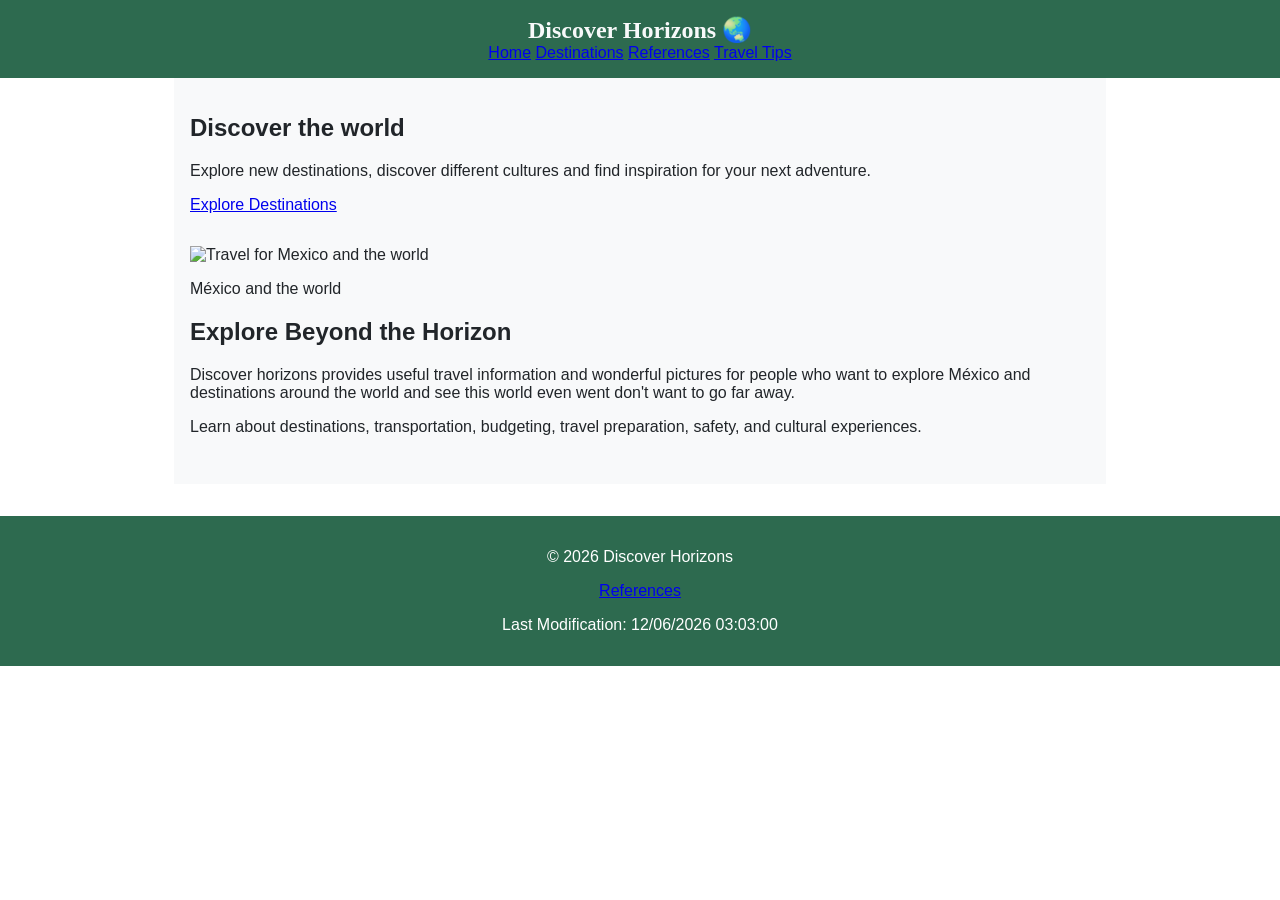
==== project/index.html @ 8d55e76c "s" ====
<!DOCTYPE html>
<html lang="en">
<head>
    <meta charset="UTF-8">
    <meta name="viewport" content="width=device-width, initial-scale=1.0">
    <title>Discover Horizons- Discover México and the world</title>
    <meta name="description" content="A page created for see Mexico and the world">
    <meta name="Author" content="Sariah Italletzy San Martin Erazo">
    <link rel=stylesheet href="styles/project.css">
    <script src="scripts/proyect.js" defer></script>
    <link rel="preconnect" href="https://fonts.googleapis.com">
    <link rel="preconnect" href="https://fonts.gstatic.com" crossorigin>
    <link href="https://fonts.googleapis.com/css2?family=Figtree:ital,wght@0,300..900;1,300..900&family=Geist+Pixel&family=Google+Sans:ital,opsz,wght@0,17..18,400..700;1,17..18,400..700&family=Raleway:ital,wght@0,100..900;1,100..900&family=Roboto+Mono&display=swap" rel="stylesheet">
</head>
<body>
    <header>
        <div class="site-header">
            <a href="index.html" class="logo">Discover Horizons 🌏</a>
            <nav>
                <a href="index.html">Home</a>
                <a href="destinations.html">Destinations</a>
                <a href="references.html">References</a>
                <a href="travel-tips.html">Travel Tips</a>
            </nav>
        </div>
    </header>
    
    <main>
        <section class="hero">
            <div class="hero-content">
                <h1>Discover the world</h1>
                <p>
                    Explore new destinations, discover different cultures
                    and find inspiration for your next adventure.
                </p>
                <a href="destinations.html" class="button">
                    Explore Destinations
                </a>
            </div>
        </section>

        <div>
            <article>
                <img src="images/index.html"
                alt="Travel for Mexico and the world"
                loading="lazy">
                <P>México and the world</P>
            </article>
        </div>

        <section class="intro">
            <h2>Explore Beyond the Horizon</h2>
            <p>
                Discover horizons provides useful travel information and wonderful pictures for people
                who want to explore México and destinations around the world and see this world even went 
                don't want to go far away. 
            </p>
            <p>
                Learn about destinations, transportation, budgeting, travel preparation, safety,
                and cultural experiences. 
            </p>
        </section>

    </main>

    <footer>
        <p>&copy; <span id="currentyear"></span>
        Discover Horizons</p>
        <p> 
            <a href="references.html">References</a>
        </p>
        <p id="lastModified"></p>
    </footer>
</body>
</html>
---- project/styles/project.css ----
:root {
    /*colors*/
    --mountain-green: #2D6A4F;
    --jungle-green: #40916C;
    --sunset-orange: #f77f00;
    --golden-sun: #ffb703;
    --sky-background: #f8f9fa;
    --volcano-text: #212529;
    --heading-font: "Lora", serif;
    --body-font: "Roboto", sans-serif;
}

.raleway-<uniquifier> {
  font-family: "Raleway", sans-serif;
  font-optical-sizing: auto;
  font-weight: <weight>;
  font-style: normal;
}

body {
    margin: 0;
    font-family: var(--body-font);
}

header {
    color: white;
    background-color: var(--mountain-green);
    text-align: center;
    padding: 1rem;
}

.logo {
    font-family: var(--heading-font);
    font-size: 1.5rem;
    font-weight: bold;
    text-decoration: none;
    color: var(--sky-background);
}

nav {
    color: var(--volcano-text);
}

h1, {
    color: var(--sky-background);
    font-family: var(--heading-font);
}

h2, h3 {
    color: var(--volcano-text);
}

main {
    color: var(--volcano-text);
    background-color: var(--sky-background);
    padding: 1rem;
    max-width: 900px;
    margin: auto;
}


footer {
    color: white;
    background-color: var(--mountain-green);
    padding: 1rem;
    text-align: center;
    margin-top: 2rem;
}

section {
    margin-bottom: 2rem;
}
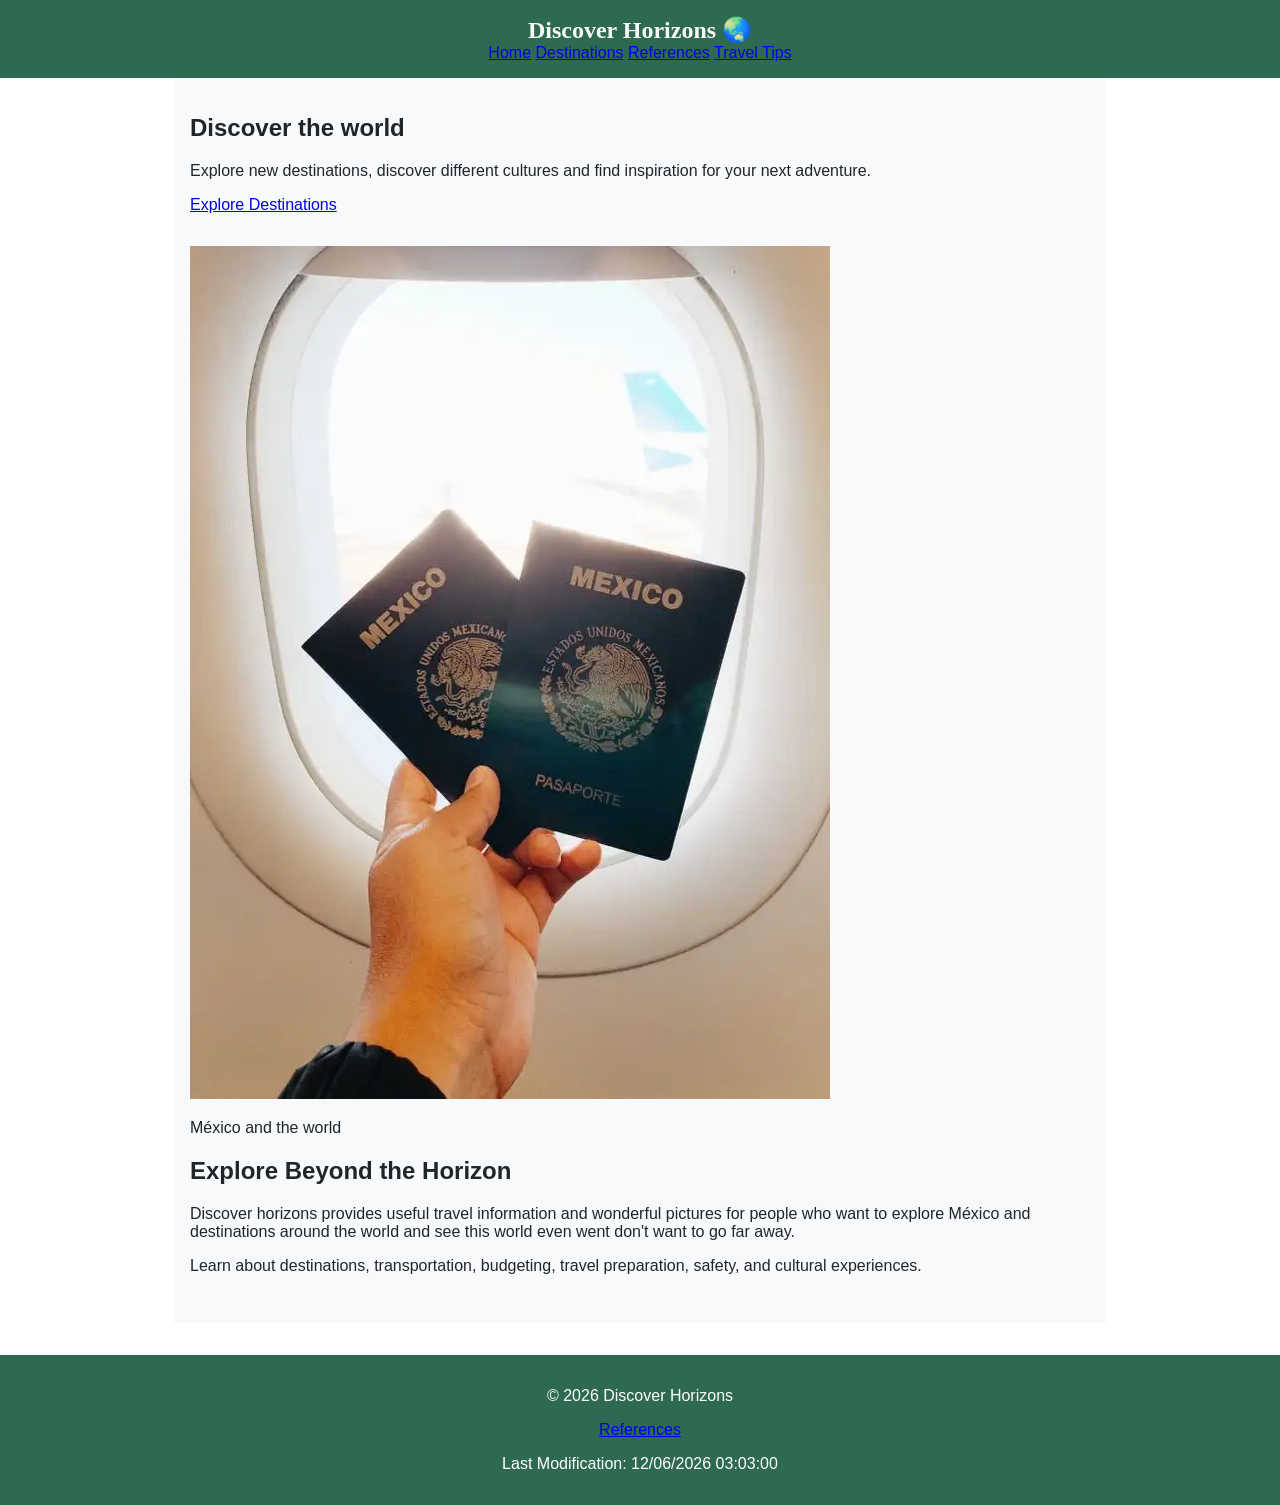
==== commit eed8a66e: "s" ====
--- a/project/index.html
+++ b/project/index.html
@@ -41,9 +41,9 @@
 
         <div>
             <article>
-                <img src="images/index.html"
-                alt="Travel for Mexico and the world"
-                loading="lazy">
+                <img src="images/index image.webp"
+                     alt="Travel for Mexico and the world"
+                     loading="lazy">
                 <P>México and the world</P>
             </article>
         </div>
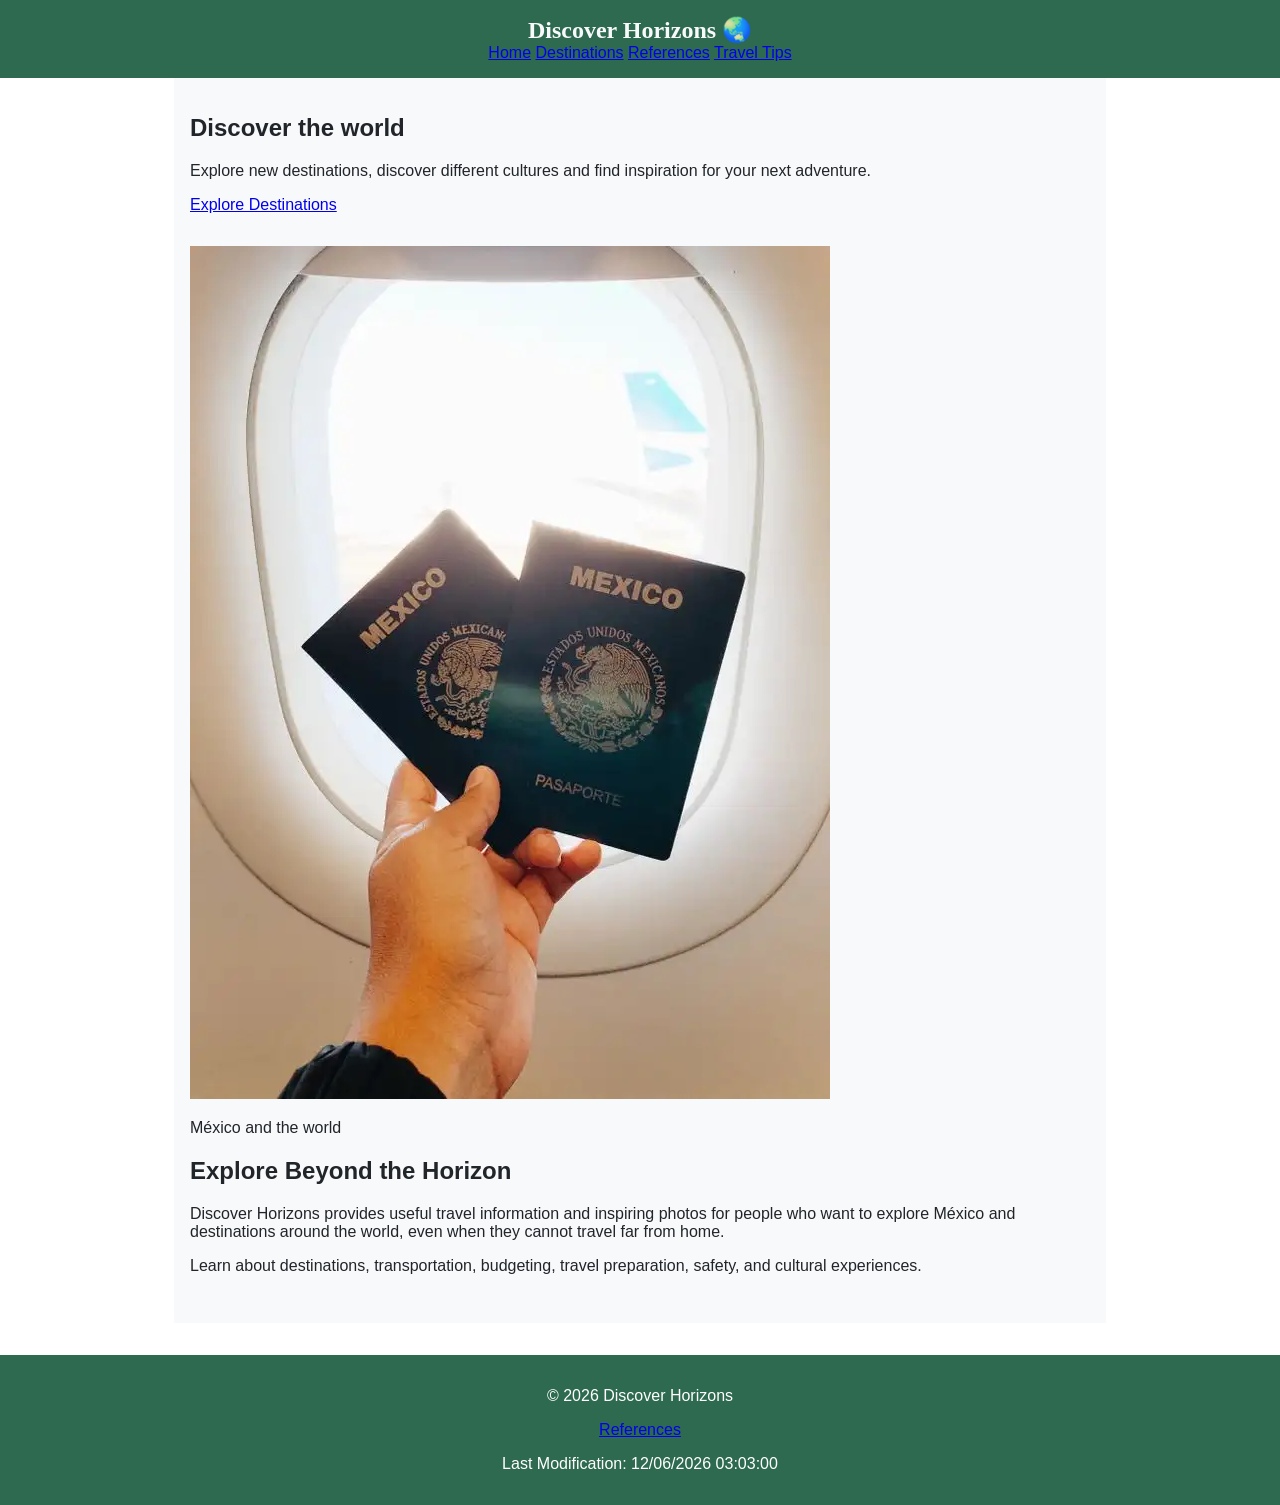
==== commit 2918c92d: "s" ====
--- a/project/index.html
+++ b/project/index.html
@@ -51,9 +51,10 @@
         <section class="intro">
             <h2>Explore Beyond the Horizon</h2>
             <p>
-                Discover horizons provides useful travel information and wonderful pictures for people
-                who want to explore México and destinations around the world and see this world even went 
-                don't want to go far away. 
+                Discover Horizons provides useful travel information and
+                inspiring photos for people who want to explore México and
+                destinations around the world, even when they cannot travel
+                far from home.
             </p>
             <p>
                 Learn about destinations, transportation, budgeting, travel preparation, safety,
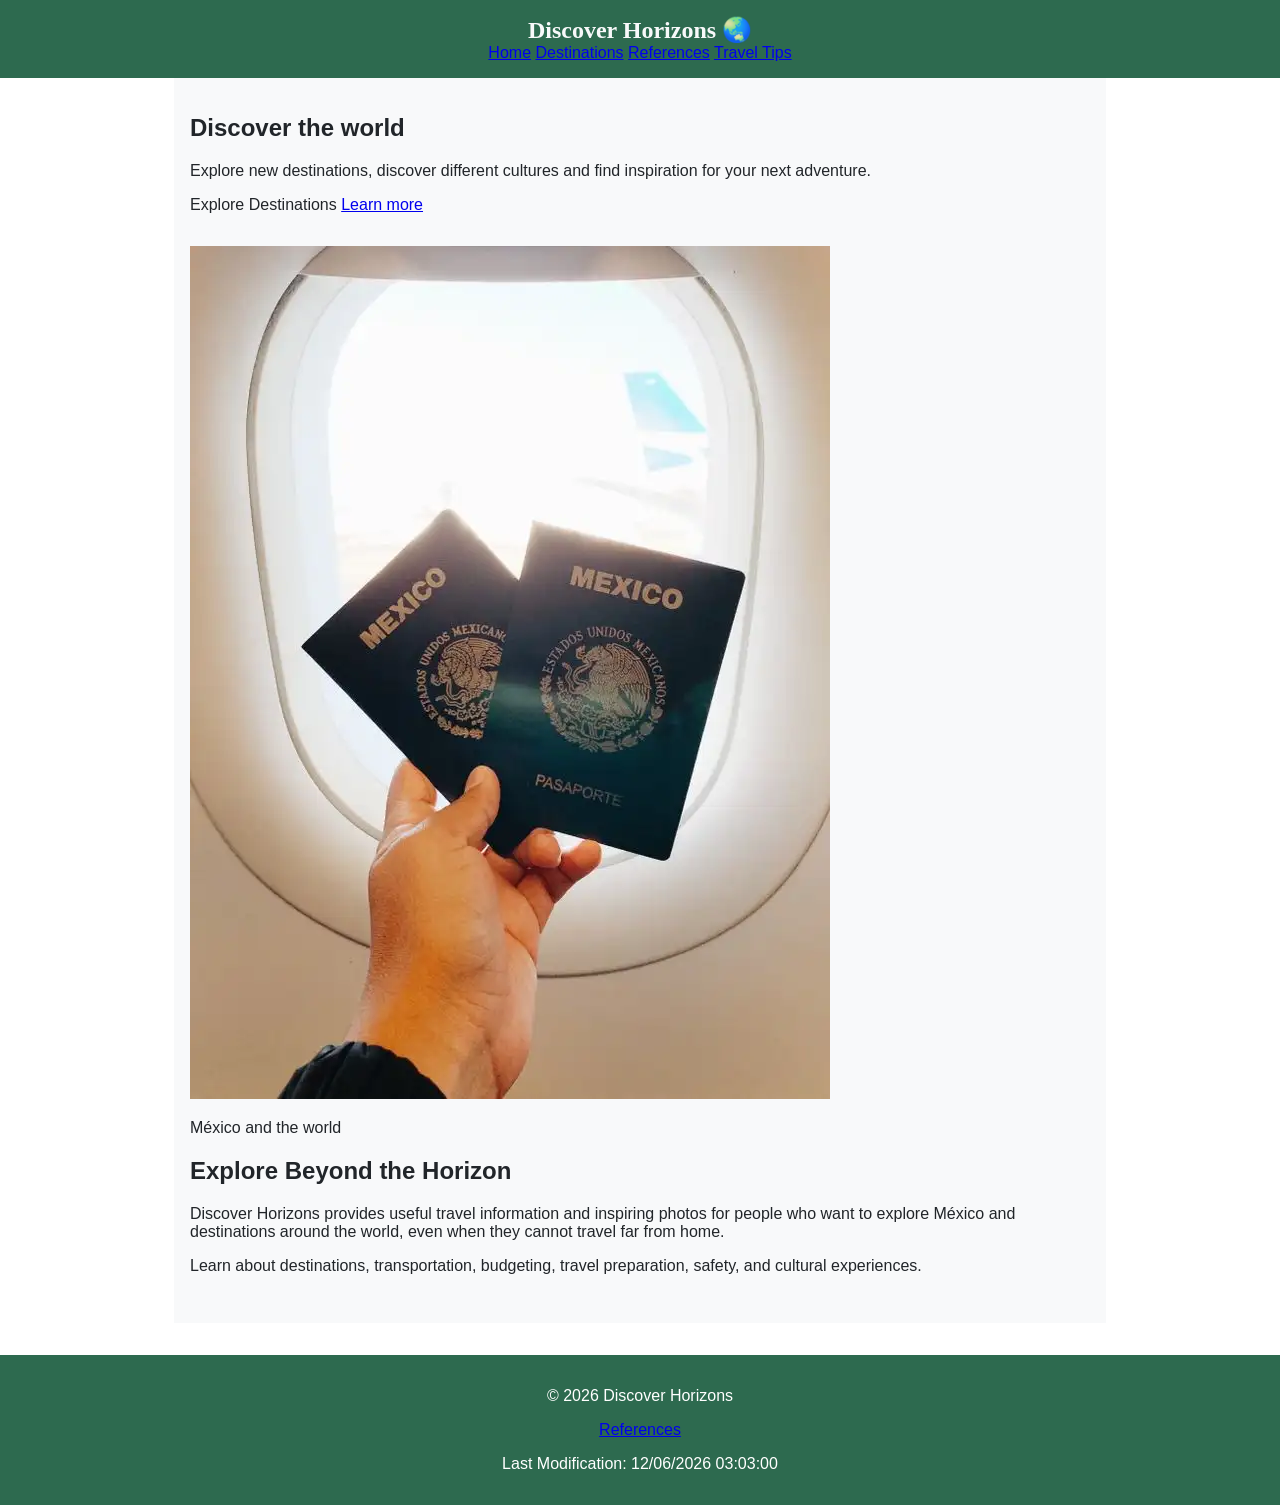
==== commit a3321e55: "s" ====
--- a/project/index.html
+++ b/project/index.html
@@ -7,7 +7,7 @@
     <meta name="description" content="A page created for see Mexico and the world">
     <meta name="Author" content="Sariah Italletzy San Martin Erazo">
     <link rel=stylesheet href="styles/project.css">
-    <script src="scripts/proyect.js" defer></script>
+    <script src="scripts/project.js" defer></script>
     <link rel="preconnect" href="https://fonts.googleapis.com">
     <link rel="preconnect" href="https://fonts.gstatic.com" crossorigin>
     <link href="https://fonts.googleapis.com/css2?family=Figtree:ital,wght@0,300..900;1,300..900&family=Geist+Pixel&family=Google+Sans:ital,opsz,wght@0,17..18,400..700;1,17..18,400..700&family=Raleway:ital,wght@0,100..900;1,100..900&family=Roboto+Mono&display=swap" rel="stylesheet">
@@ -33,18 +33,17 @@
                     Explore new destinations, discover different cultures
                     and find inspiration for your next adventure.
                 </p>
-                <a href="destinations.html" class="button">
-                    Explore Destinations
-                </a>
+                Explore Destinations
+                <a href="destinations.html">Learn more</a>
             </div>
         </section>
 
         <div>
             <article>
-                <img src="images/index image.webp"
+                <img src="images/index-image.webp"
                      alt="Travel for Mexico and the world"
                      loading="lazy">
-                <P>México and the world</P>
+                <p>México and the world</p>
             </article>
         </div>
 
--- a/project/styles/project.css
+++ b/project/styles/project.css
@@ -10,7 +10,7 @@
     --body-font: "Roboto", sans-serif;
 }
 
-.raleway-<uniquifier> {
+.raleway- <uniquifier> {
   font-family: "Raleway", sans-serif;
   font-optical-sizing: auto;
   font-weight: <weight>;
@@ -38,7 +38,7 @@
 }
 
 nav {
-    color: var(--volcano-text);
+    color: white;
 }
 
 h1, {
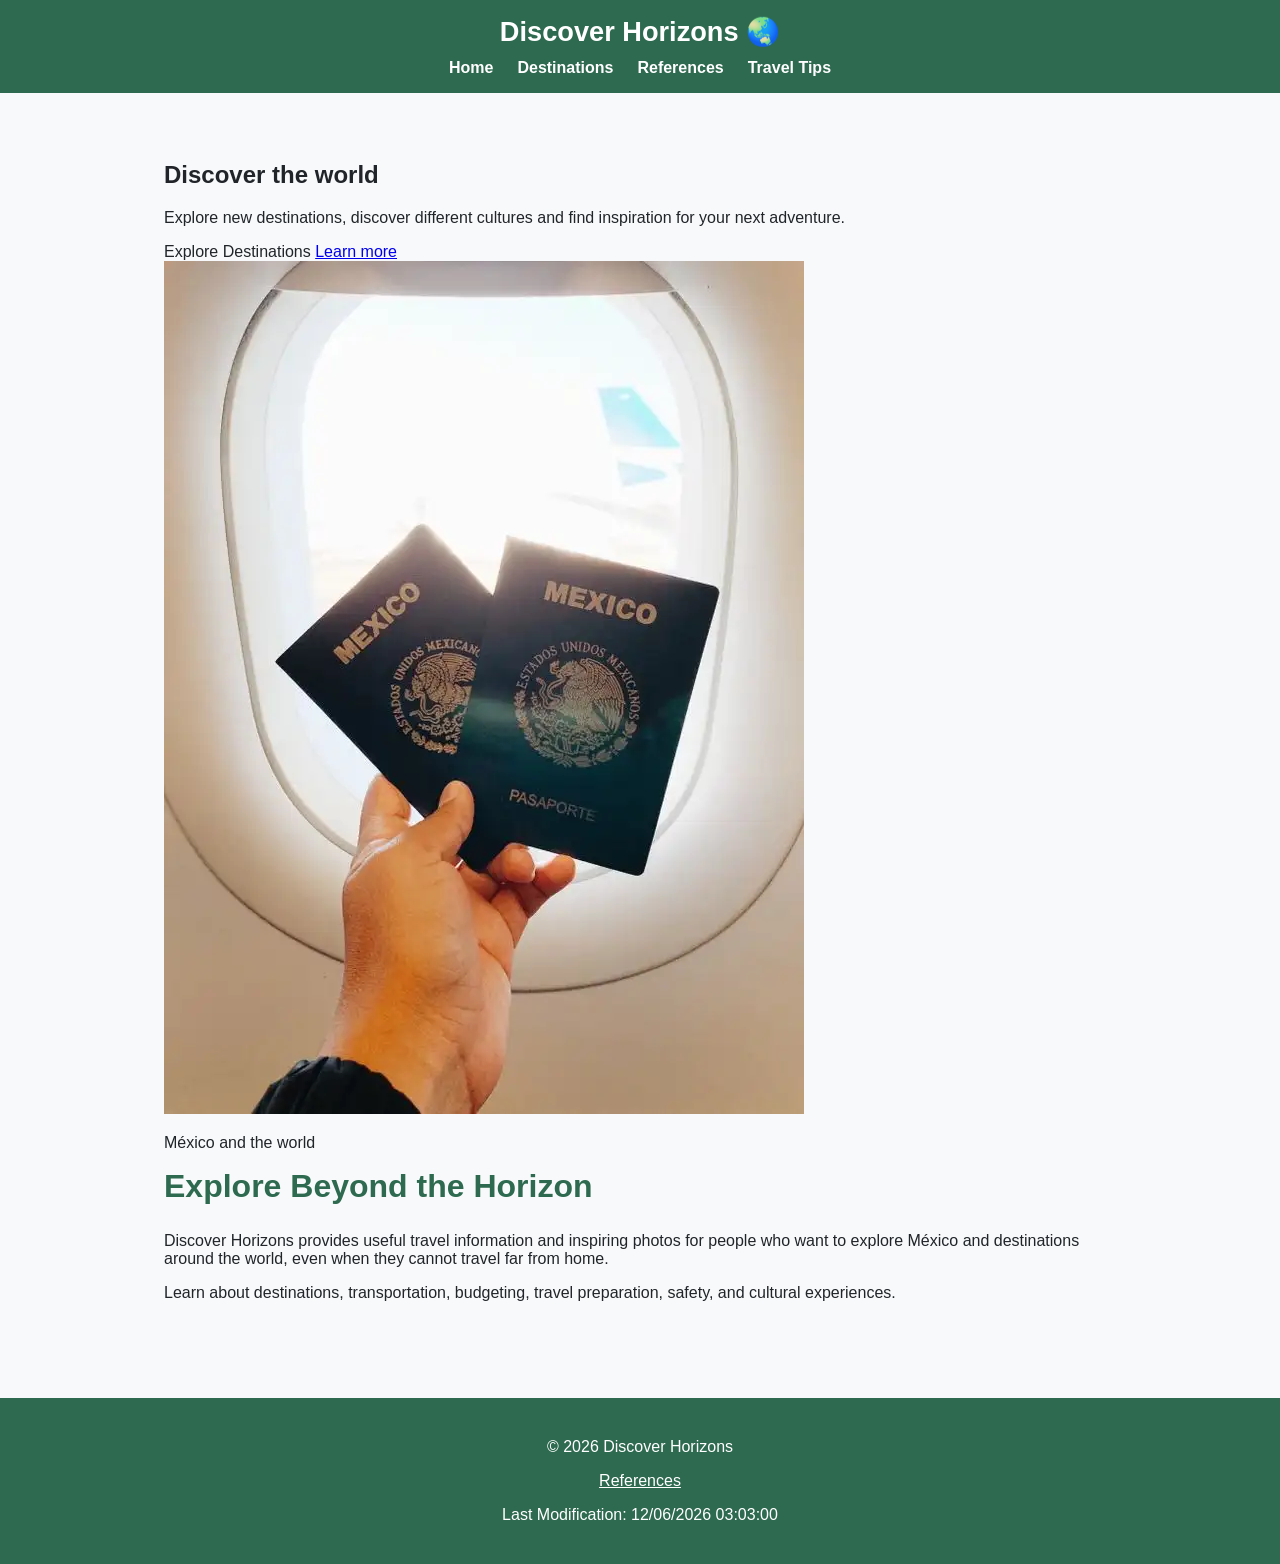
==== commit be3baed9: "s" ====
--- a/project/index.html
+++ b/project/index.html
@@ -5,8 +5,8 @@
     <meta name="viewport" content="width=device-width, initial-scale=1.0">
     <title>Discover Horizons- Discover México and the world</title>
     <meta name="description" content="A page created for see Mexico and the world">
-    <meta name="Author" content="Sariah Italletzy San Martin Erazo">
-    <link rel=stylesheet href="styles/project.css">
+    <meta name="author" content="Sariah Italletzy San Martin Erazo">
+    <link rel="stylesheet" href="styles/project.css">
     <script src="scripts/project.js" defer></script>
     <link rel="preconnect" href="https://fonts.googleapis.com">
     <link rel="preconnect" href="https://fonts.gstatic.com" crossorigin>
--- a/project/styles/project.css
+++ b/project/styles/project.css
@@ -1,26 +1,26 @@
 :root {
-    /*colors*/
     --mountain-green: #2D6A4F;
     --jungle-green: #40916C;
     --sunset-orange: #f77f00;
     --golden-sun: #ffb703;
     --sky-background: #f8f9fa;
     --volcano-text: #212529;
-    --heading-font: "Lora", serif;
-    --body-font: "Roboto", sans-serif;
-}
-
-.raleway- <uniquifier> {
-  font-family: "Raleway", sans-serif;
-  font-optical-sizing: auto;
-  font-weight: <weight>;
-  font-style: normal;
+    --heading-font: "Raleway", sans-serif;
+    --body-font: "Figtree", sans-serif;
+}
+
+* {
+    box-sizing: border-box;
 }
 
 body {
     margin: 0;
     font-family: var(--body-font);
-}
+    color: var(--volcano-text);
+    background-color: var(--sky-background);
+}
+
+/* HEADER */
 
 header {
     color: white;
@@ -29,44 +29,177 @@
     padding: 1rem;
 }
 
+.site-header {
+    max-width: 1100px;
+    margin: 0 auto;
+}
+
 .logo {
+    display: block;
     font-family: var(--heading-font);
-    font-size: 1.5rem;
+    font-size: 1.7rem;
     font-weight: bold;
     text-decoration: none;
-    color: var(--sky-background);
+    color: white;
+    margin-bottom: 0.7rem;
 }
 
 nav {
-    color: white;
-}
-
-h1, {
-    color: var(--sky-background);
+    display: flex;
+    justify-content: center;
+    gap: 1.5rem;
+}
+
+nav a {
+    color: white;
+    text-decoration: none;
+    font-weight: 600;
+}
+
+nav a:hover {
+    color: var(--golden-sun);
+}
+
+
+main {
+    max-width: 1000px;
+    margin: 0 auto;
+    padding: 3rem 1.5rem;
+    min-height: 500px;
+}
+
+.favorite {
+    background-color: white;
+    padding: 2rem;
+    border-radius: 16px;
+    box-shadow: 0 4px 15px rgba(0, 0, 0, 0.08);
+}
+
+h2 {
+    margin-top: 0;
+    color: var(--mountain-green);
     font-family: var(--heading-font);
-}
-
-h2, h3 {
-    color: var(--volcano-text);
-}
-
-main {
-    color: var(--volcano-text);
-    background-color: var(--sky-background);
-    padding: 1rem;
-    max-width: 900px;
-    margin: auto;
+    font-size: 2rem;
+}
+
+.favorite > p {
+    font-size: 1.1rem;
+}
+
+label {
+    display: block;
+    margin-top: 1.5rem;
+    margin-bottom: 0.5rem;
+    font-weight: bold;
+}
+
+select {
+    width: 100%;
+    max-width: 400px;
+    padding: 0.75rem;
+    border: 2px solid var(--jungle-green);
+    border-radius: 8px;
+    font-size: 1rem;
+    background-color: white;
+}
+
+button {
+    margin-top: 1rem;
+    padding: 0.75rem 1.2rem;
+    border: none;
+    border-radius: 8px;
+    background-color: var(--sunset-orange);
+    color: white;
+    font-size: 1rem;
+    font-weight: bold;
+    cursor: pointer;
+}
+
+button:hover {
+    background-color: #d96800;
+}
+
+#favoriteMessage {
+    color: var(--mountain-green);
+    font-weight: bold;
+}
+
+/* TRAVEL TIPS */
+
+.travel-tips {
+    margin-top: 2.5rem;
+    padding: 2rem;
+    background-color: #edf5f2;
+    border-radius: 14px;
+}
+
+.travel-tips h3 {
+    margin-top: 0;
+    margin-bottom: 0.75rem;
+    color: var(--mountain-green);
+    font-family: var(--heading-font);
+    font-size: 1.7rem;
+}
+
+.travel-tips > p {
+    line-height: 1.6;
+}
+
+.tip {
+    background-color: white;
+    padding: 1.2rem;
+    margin-top: 1rem;
+    border-radius: 10px;
+    border-left: 5px solid var(--jungle-green);
+    box-shadow: 0 2px 8px rgba(0, 0, 0, 0.05);
+}
+
+.tip h4 {
+    margin-top: 0;
+    margin-bottom: 0.5rem;
+    color: var(--mountain-green);
+    font-size: 1.1rem;
+}
+
+.tip p {
+    margin-bottom: 0;
+    line-height: 1.5;
 }
 
 
 footer {
     color: white;
     background-color: var(--mountain-green);
-    padding: 1rem;
+    padding: 1.5rem;
     text-align: center;
     margin-top: 2rem;
 }
 
-section {
-    margin-bottom: 2rem;
-}+footer a {
+    color: white;
+}
+
+footer a:hover {
+    color: var(--golden-sun);
+}
+
+/* RESPONSIVE */
+
+@media (max-width: 600px) {
+    nav {
+        flex-direction: column;
+        gap: 0.5rem;
+    }
+
+    main {
+        padding: 1.5rem 1rem;
+    }
+
+    .favorite {
+        padding: 1.5rem;
+    }
+
+    h2 {
+        font-size: 1.6rem;
+    }
+}
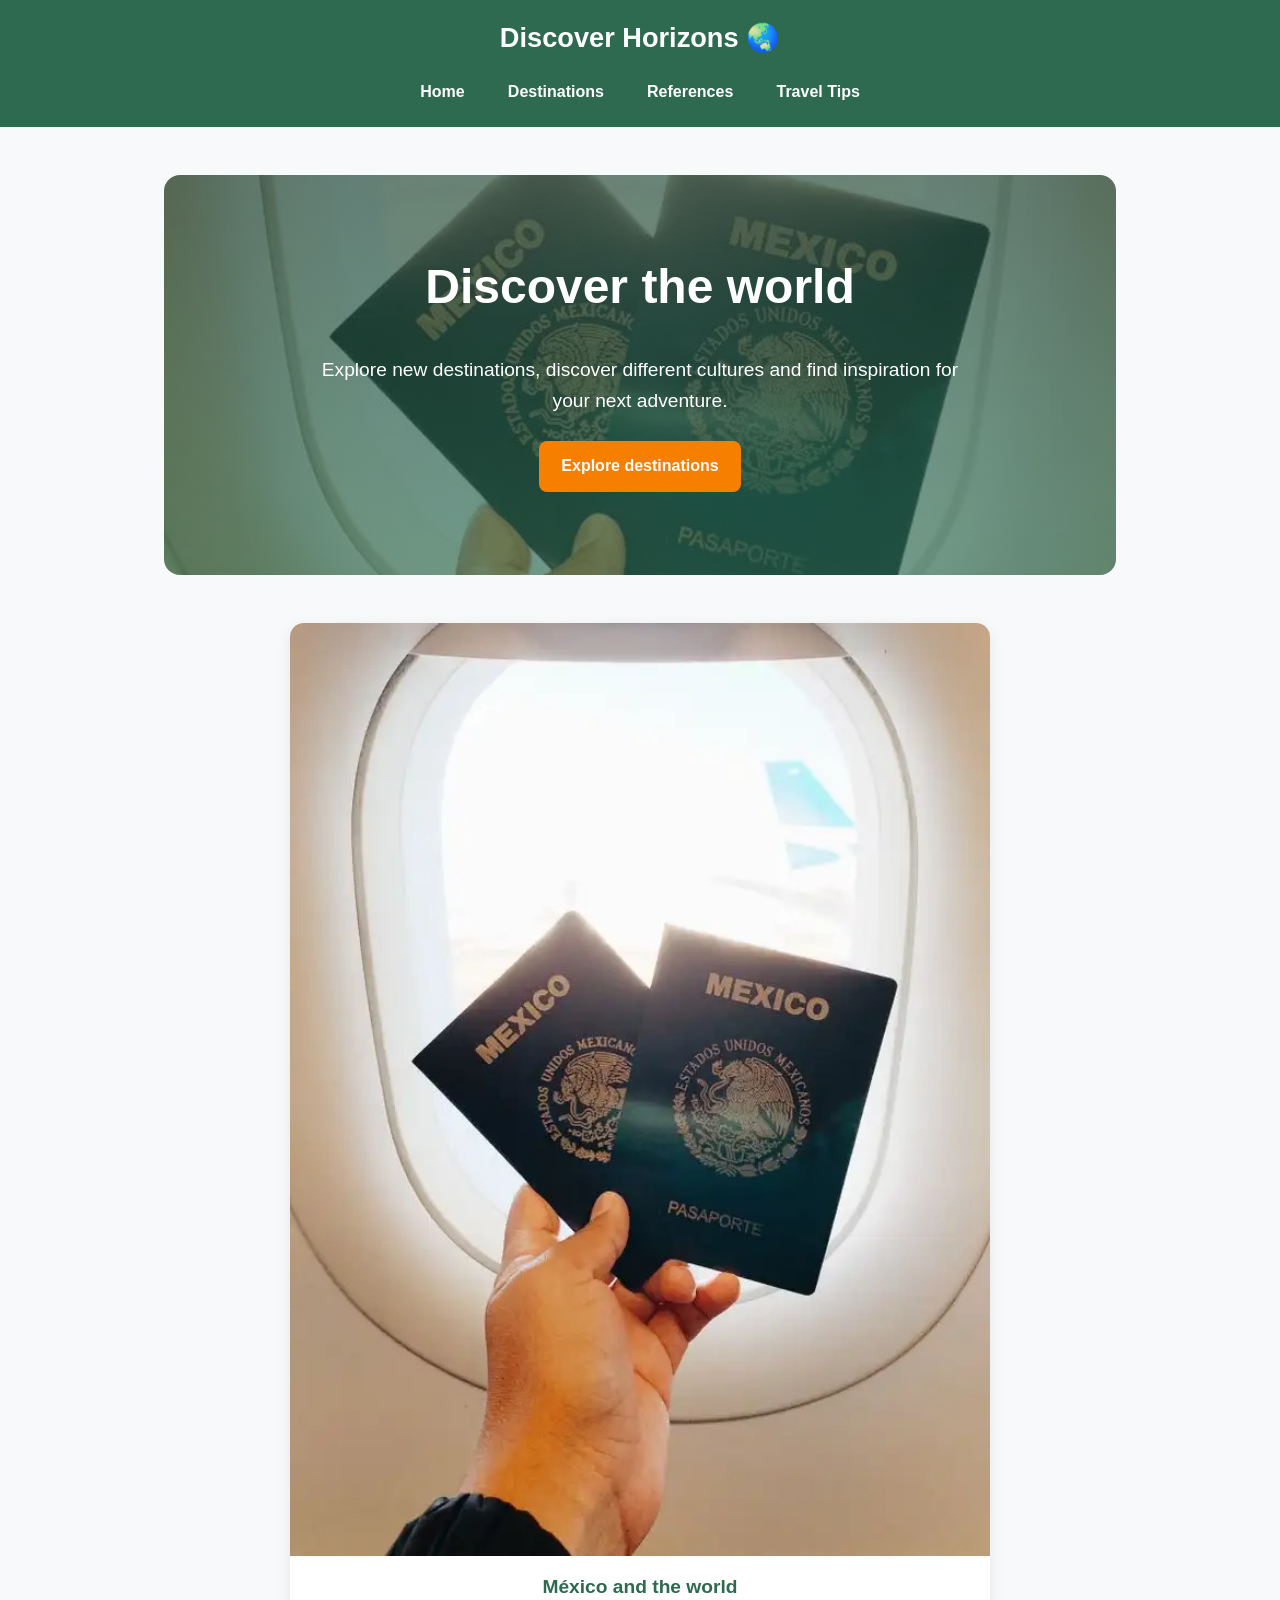
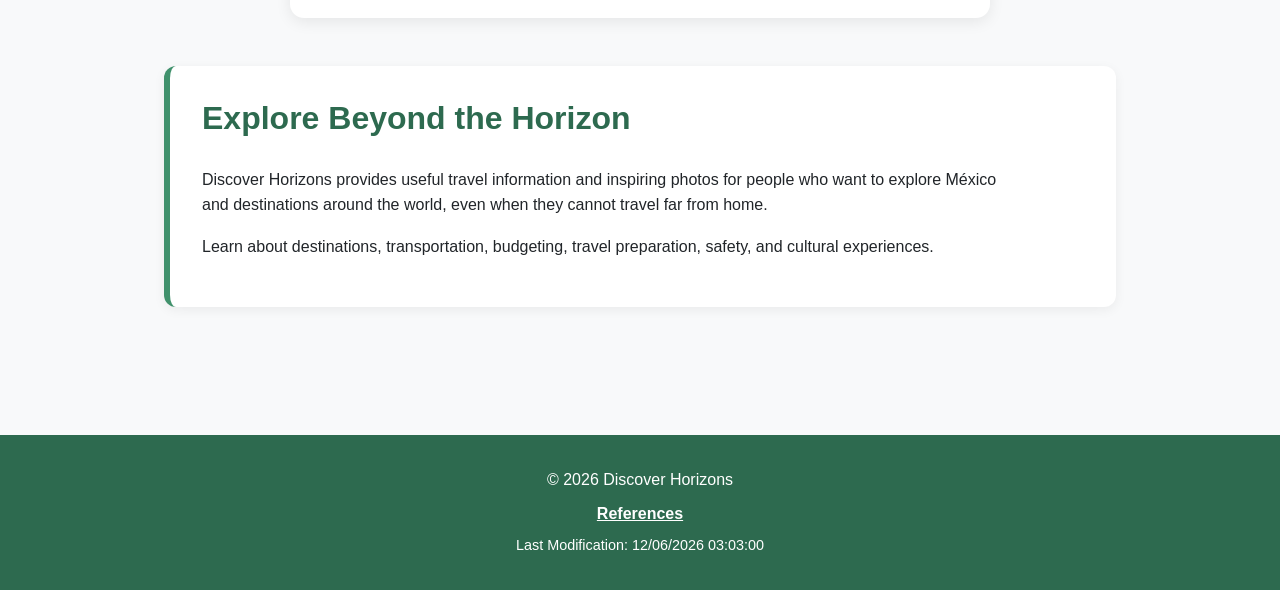
==== commit 8ff47b9f: "s" ====
--- a/project/index.html
+++ b/project/index.html
@@ -33,8 +33,7 @@
                     Explore new destinations, discover different cultures
                     and find inspiration for your next adventure.
                 </p>
-                Explore Destinations
-                <a href="destinations.html">Learn more</a>
+                <a href="destinations.html" class="button">Explore destinations</a>
             </div>
         </section>
 
--- a/project/styles/project.css
+++ b/project/styles/project.css
@@ -1,16 +1,30 @@
 :root {
+    /* Color palette */
     --mountain-green: #2D6A4F;
     --jungle-green: #40916C;
-    --sunset-orange: #f77f00;
-    --golden-sun: #ffb703;
-    --sky-background: #f8f9fa;
+    --sunset-orange: #F77F00;
+    --golden-sun: #FFB703;
+    --sky-background: #F8F9FA;
     --volcano-text: #212529;
+
+    /* Additional colors */
+    --white: #FFFFFF;
+    --light-green: #EDF5F2;
+    --light-orange: #FFF3E6;
+    --border-color: #D8E2DC;
+    --dark-green: #1B4332;
+
+    /* Fonts */
     --heading-font: "Raleway", sans-serif;
     --body-font: "Figtree", sans-serif;
 }
 
 * {
     box-sizing: border-box;
+}
+
+html {
+    scroll-behavior: smooth;
 }
 
 body {
@@ -18,14 +32,30 @@
     font-family: var(--body-font);
     color: var(--volcano-text);
     background-color: var(--sky-background);
-}
-
-/* HEADER */
+    line-height: 1.6;
+}
+
+img {
+    display: block;
+    max-width: 100%;
+}
+
+a {
+    color: var(--mountain-green);
+}
+
+a:hover {
+    color: var(--sunset-orange);
+}
+
+
+/* ==============================
+   HEADER
+   ============================== */
 
 header {
-    color: white;
     background-color: var(--mountain-green);
-    text-align: center;
+    color: var(--white);
     padding: 1rem;
 }
 
@@ -36,30 +66,40 @@
 
 .logo {
     display: block;
+    margin-bottom: 0.8rem;
+
+    color: var(--white);
     font-family: var(--heading-font);
     font-size: 1.7rem;
-    font-weight: bold;
+    font-weight: 700;
     text-decoration: none;
-    color: white;
-    margin-bottom: 0.7rem;
+    text-align: center;
+}
+
+.logo:hover {
+    color: var(--golden-sun);
 }
 
 nav {
     display: flex;
     justify-content: center;
+    align-items: center;
     gap: 1.5rem;
 }
 
 nav a {
-    color: white;
+    color: var(--white);
     text-decoration: none;
     font-weight: 600;
-}
-
-nav a:hover {
-    color: var(--golden-sun);
-}
-
+    padding: 0.4rem 0.6rem;
+    border-radius: 6px;
+}
+
+nav a:hover,
+nav a:focus {
+    color: var(--dark-green);
+    background-color: var(--golden-sun);
+}
 
 main {
     max-width: 1000px;
@@ -68,76 +108,330 @@
     min-height: 500px;
 }
 
-.favorite {
-    background-color: white;
-    padding: 2rem;
+h1,
+h2,
+h3,
+h4 {
+    font-family: var(--heading-font);
+}
+
+h1 {
+    color: var(--mountain-green);
+    font-size: 2.5rem;
+    line-height: 1.2;
+}
+
+h2 {
+    color: var(--mountain-green);
+    font-size: 2rem;
+    line-height: 1.3;
+}
+
+h3 {
+    color: var(--mountain-green);
+}
+
+.hero {
+    min-height: 400px;
+
+    display: flex;
+    align-items: center;
+    justify-content: center;
+
+    margin-bottom: 3rem;
+    padding: 3rem 2rem;
+
+    background:
+        linear-gradient(
+            rgba(27, 67, 50, 0.65),
+            rgba(45, 106, 79, 0.65)
+        ),
+        url("../images/index-image.webp") center / cover no-repeat;
+
     border-radius: 16px;
+}
+
+.hero-content {
+    max-width: 650px;
+    text-align: center;
+    color: var(--white);
+}
+
+.hero-content h1 {
+    margin-top: 0;
+    color: var(--white);
+    font-size: 3rem;
+}
+
+.hero-content p {
+    font-size: 1.2rem;
+    margin-bottom: 1.5rem;
+}
+
+.hero-content > a {
+    display: inline-block;
+
+    padding: 0.8rem 1.4rem;
+
+    background-color: var(--sunset-orange);
+    color: var(--white);
+
+    border-radius: 8px;
+
+    font-weight: 700;
+    text-decoration: none;
+}
+
+.hero-content > a:hover {
+    background-color: var(--golden-sun);
+    color: var(--dark-green);
+}
+
+main > div > article {
+    max-width: 700px;
+    margin: 0 auto 3rem;
+    background-color: var(--white);
+    border-radius: 14px;
+    overflow: hidden;
     box-shadow: 0 4px 15px rgba(0, 0, 0, 0.08);
 }
 
-h2 {
-    margin-top: 0;
+main > div > article img {
+    width: 100%;
+    height: auto;
+}
+
+main > div > article p {
+    margin: 0;
+    padding: 1rem;
     color: var(--mountain-green);
     font-family: var(--heading-font);
-    font-size: 2rem;
+    font-size: 1.2rem;
+    font-weight: 700;
+    text-align: center;
+}
+
+
+.intro {
+    margin-bottom: 3rem;
+    padding: 2rem;
+
+    background-color: var(--white);
+
+    border-left: 6px solid var(--jungle-green);
+    border-radius: 12px;
+
+    box-shadow: 0 3px 12px rgba(0, 0, 0, 0.06);
+}
+
+.intro h2 {
+    margin-top: 0;
+}
+
+.intro p {
+    max-width: 800px;
+}
+
+
+.featured {
+    margin-bottom: 2rem;
+    padding: 2rem;
+
+    background-color: var(--light-green);
+
+    border-radius: 14px;
+
+    text-align: center;
+}
+
+.featured h1 {
+    margin-top: 0;
+    margin-bottom: 0.8rem;
+}
+
+.featured p {
+    max-width: 700px;
+    margin: 0 auto;
+}
+
+.destination-grid {
+    display: grid;
+
+    grid-template-columns: repeat(2, 1fr);
+
+    gap: 2rem;
+}
+
+.destination-card {
+    display: flex;
+    flex-direction: column;
+
+    background-color: var(--white);
+
+    border: 1px solid var(--border-color);
+    border-radius: 14px;
+
+    overflow: hidden;
+
+    box-shadow: 0 4px 12px rgba(0, 0, 0, 0.08);
+
+    transition:
+        transform 0.2s ease,
+        box-shadow 0.2s ease;
+}
+
+.destination-card:hover {
+    transform: translateY(-5px);
+
+    box-shadow: 0 8px 20px rgba(0, 0, 0, 0.12);
+}
+
+.destination-card img {
+    width: 100%;
+    height: 230px;
+    object-fit: cover;
+}
+
+.card-content {
+    display: flex;
+    flex-direction: column;
+    flex-grow: 1;
+
+    padding: 1.5rem;
+}
+
+.card-content h3 {
+    margin-top: 0;
+    margin-bottom: 0.5rem;
+    font-size: 1.5rem;
+}
+
+.card-content p {
+    flex-grow: 1;
+    margin-top: 0;
+}
+
+.card-content a {
+    display: inline-block;
+    align-self: flex-start;
+
+    margin-top: 1rem;
+    padding: 0.6rem 1rem;
+
+    background-color: var(--jungle-green);
+    color: var(--white);
+
+    border-radius: 7px;
+
+    font-weight: 600;
+    text-decoration: none;
+}
+
+.card-content a:hover {
+    background-color: var(--sunset-orange);
+    color: var(--white);
+}
+
+.favorite {
+    max-width: 800px;
+    margin: 0 auto;
+
+    padding: 2rem;
+
+    background-color: var(--white);
+
+    border-radius: 16px;
+
+    box-shadow: 0 4px 15px rgba(0, 0, 0, 0.08);
+}
+
+.favorite h1 {
+    margin-top: 0;
 }
 
 .favorite > p {
     font-size: 1.1rem;
 }
 
+#favoriteForm {
+    margin-top: 1.5rem;
+}
+
 label {
     display: block;
-    margin-top: 1.5rem;
+
     margin-bottom: 0.5rem;
-    font-weight: bold;
+
+    font-weight: 700;
 }
 
 select {
     width: 100%;
     max-width: 400px;
+
     padding: 0.75rem;
+
     border: 2px solid var(--jungle-green);
     border-radius: 8px;
+
+    background-color: var(--white);
+
+    color: var(--volcano-text);
+
+    font-family: var(--body-font);
     font-size: 1rem;
-    background-color: white;
+}
+
+select:focus {
+    outline: 3px solid rgba(255, 183, 3, 0.35);
+    border-color: var(--sunset-orange);
 }
 
 button {
     margin-top: 1rem;
+
     padding: 0.75rem 1.2rem;
+
     border: none;
     border-radius: 8px;
+
     background-color: var(--sunset-orange);
-    color: white;
+    color: var(--white);
+
+    font-family: var(--body-font);
     font-size: 1rem;
-    font-weight: bold;
+    font-weight: 700;
+
     cursor: pointer;
 }
 
-button:hover {
-    background-color: #d96800;
-}
+button:hover,
+button:focus {
+    background-color: var(--golden-sun);
+    color: var(--dark-green);
+}
+
 
 #favoriteMessage {
+    min-height: 1.5rem;
+
     color: var(--mountain-green);
-    font-weight: bold;
-}
-
-/* TRAVEL TIPS */
+
+    font-weight: 700;
+}
+
 
 .travel-tips {
     margin-top: 2.5rem;
     padding: 2rem;
-    background-color: #edf5f2;
+
+    background-color: var(--light-green);
+
     border-radius: 14px;
 }
 
 .travel-tips h3 {
     margin-top: 0;
-    margin-bottom: 0.75rem;
-    color: var(--mountain-green);
-    font-family: var(--heading-font);
     font-size: 1.7rem;
 }
 
@@ -146,60 +440,171 @@
 }
 
 .tip {
-    background-color: white;
+    margin-top: 1rem;
     padding: 1.2rem;
-    margin-top: 1rem;
+
+    background-color: var(--white);
+
+    border-left: 5px solid var(--jungle-green);
     border-radius: 10px;
-    border-left: 5px solid var(--jungle-green);
+
     box-shadow: 0 2px 8px rgba(0, 0, 0, 0.05);
 }
 
 .tip h4 {
     margin-top: 0;
     margin-bottom: 0.5rem;
+
     color: var(--mountain-green);
+
     font-size: 1.1rem;
 }
 
 .tip p {
     margin-bottom: 0;
-    line-height: 1.5;
+}
+
+
+main > h1 {
+    text-align: center;
+    margin-bottom: 2rem;
+}
+
+main > section:not(.hero):not(.intro):not(.featured):not(.favorite) {
+    margin-bottom: 2rem;
+    padding: 2rem;
+
+    background-color: var(--white);
+
+    border-radius: 14px;
+
+    border-top: 5px solid var(--jungle-green);
+
+    box-shadow: 0 3px 12px rgba(0, 0, 0, 0.06);
+}
+
+main > section h2 {
+    margin-top: 0;
+}
+
+main > section ul {
+    padding-left: 1.5rem;
+}
+
+main > section li {
+    margin-bottom: 0.7rem;
+}
+
+main > section li a {
+    font-weight: 600;
 }
 
 
 footer {
-    color: white;
+    margin-top: 2rem;
+
+    padding: 1.5rem;
+
     background-color: var(--mountain-green);
-    padding: 1.5rem;
+
+    color: var(--white);
+
     text-align: center;
-    margin-top: 2rem;
+}
+
+footer p {
+    margin: 0.5rem 0;
 }
 
 footer a {
-    color: white;
+    color: var(--white);
+    font-weight: 600;
 }
 
 footer a:hover {
     color: var(--golden-sun);
 }
 
-/* RESPONSIVE */
+#lastModified {
+    font-size: 0.9rem;
+}
+
+
+@media (max-width: 800px) {
+
+    main {
+        padding: 2rem 1rem;
+    }
+
+    .destination-grid {
+        grid-template-columns: 1fr;
+    }
+
+    .hero-content h1 {
+        font-size: 2.4rem;
+    }
+}
 
 @media (max-width: 600px) {
+
+    header {
+        padding: 1rem 0.8rem;
+    }
+
+    .logo {
+        font-size: 1.4rem;
+    }
+
     nav {
         flex-direction: column;
-        gap: 0.5rem;
+        gap: 0.4rem;
+    }
+
+    nav a {
+        display: block;
     }
 
     main {
         padding: 1.5rem 1rem;
     }
 
-    .favorite {
-        padding: 1.5rem;
+    h1 {
+        font-size: 2rem;
     }
 
     h2 {
         font-size: 1.6rem;
     }
-}
+
+    .hero {
+        min-height: 350px;
+        padding: 2rem 1rem;
+    }
+
+    .hero-content h1 {
+        font-size: 2.1rem;
+    }
+
+    .hero-content p {
+        font-size: 1rem;
+    }
+
+    .intro,
+    .favorite,
+    .featured,
+    .travel-tips {
+        padding: 1.5rem;
+    }
+
+    .destination-card img {
+        height: 200px;
+    }
+
+    select {
+        max-width: 100%;
+    }
+
+    button {
+        width: 100%;
+    }
+}
